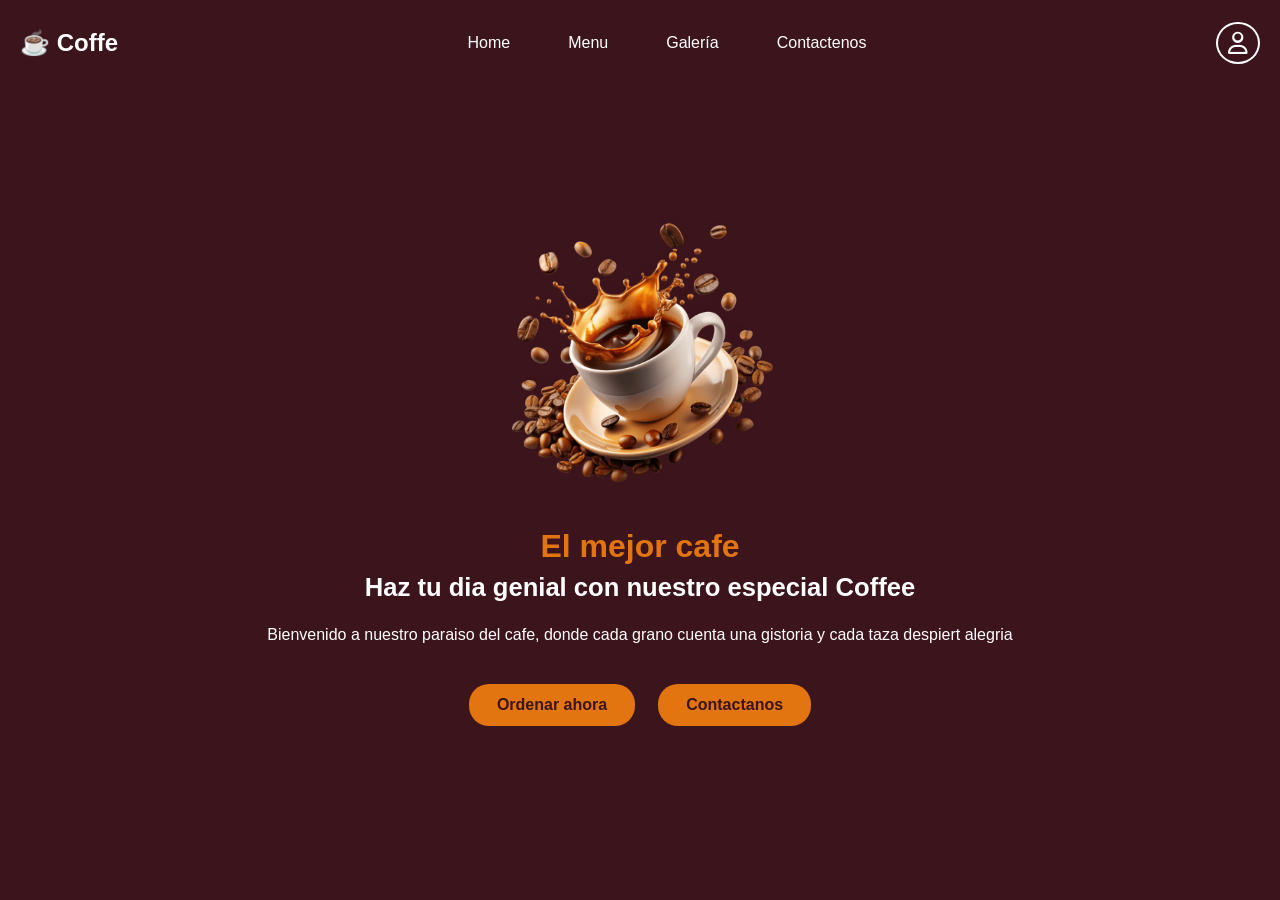
==== index.html @ c76b3e89 "forzar despliegue" ====
<!DOCTYPE html>
<html lang="es">
<head>
    <meta charset="UTF-8">
    <meta name="viewport" content="width=device-width, initial-scale=1.0">
    <link rel="stylesheet" href="css/index.css"> 
    <link rel="stylesheet" href="https://cdnjs.cloudflare.com/ajax/libs/font-awesome/6.5.0/css/all.min.css">
    <title>SITIO DE CAFE</title>
</head>
<body>

    <header>
        <nav class="navbar">

                <h2 class="nav-text">☕ Coffe</h2>
            </a>


            <input type="checkbox" id="menu-toggle" class="menu-toggle">


            <ul class="nav-menu">
                <li class="nav-item">
                    <a href="./index.html" class="nav-link">Home</a>
                </li>
                <li class="nav-item">
                    <a href="./menu.html" class="nav-link">Menu</a>
                </li>
                <li class="nav-item">
                    <a href="./galeria.html" class="nav-link">Galería</a>
                </li>
                <li class="nav-item">
                    <a href="./contactenos.html" class="nav-link">Contactenos</a>
                </li>
            </ul>



            <div class="nav-actions">
                <a href="./login.html" class="nav-login" title="Iniciar sesión">
                    <i class="fa-regular fa-user"></i>
                </a>

                <label for="menu-toggle" class="hamburger">
                    <span></span>
                    <span></span>
                    <span></span>
                </label>
            </div>
        </nav>

    </header>

    <main>
        <section class="hero-section">
            <div class="section-content">
                

                <div class="hero-details">
                    <h2 class="title">El mejor cafe</h2>
                    <h3 class="subtitle">
                        Haz tu dia genial con nuestro especial Coffee
                    </h3>
                    <p class="description">
                        Bienvenido a nuestro paraiso del cafe, donde cada
                        grano cuenta una gistoria y cada taza despiert alegria
                    </p>
                    <div class="buttons">
                        <a href="./menu.html" class="button order-now">Ordenar ahora</a>
                        <a href="./contactenos.html" class="button contact-us">Contactanos</a>
                    </div>
                </div>


                <div class="hero-image-wrapper">
                    <img src="../Cafecito/img/coffee-hero-section.png" 
                         class="hero-image">
                </div>

            </div>
        </section>
    </main>





</body>
</html>
---- css/index.css ----
*{
    margin: 0;
    padding: 0;
    box-sizing: border-box;
    font-family: 'Poppins', sans-serif;
}
button{ cursor: pointer; border:none; background: none;}
img {width: 100%;}
ul {list-style: none;}
a {text-decoration: none;}

header{
    position: fixed;
    width: 100%;
    z-index: 5;
    background-color: #3b141c;
}

header .navbar{
    display: flex;
    padding: 20px;
    align-items: center;
    justify-content: space-between;
}

.nav-text{
    color: white;
}

.navbar .nav-Logo .nav-text{
    color:white
}
.navbar .nav-menu{
    display: flex;
    gap: 10px;
}
.navbar .nav-menu .nav-link{
    padding: 10px 18px;
    color: white;
    font-size: large;
    border-radius: 20px;
    transition: 0.3s ease;
}
.navbar .nav-menu .nav-link:hover{
    color: #3b141c;
    background-color: #e2750f;
}
.nav-actions{
    display: flex;
    align-items: center;
    gap: 16px;

}
.nav-login{
    color: white;
    font-size: 1.4rem;
    padding: 8px 10px;
    border-radius: 50%;
border: 2px solid white;
display: flex;
align-items: center;
justify-content: center;
transition: 0.3s ease;
}
.nav-login:hover{
    color: #3b141c;
    background-color: #e2750f;
    border-color: #e2750f;
}
.menu-toggle{
    display: none;

}
.hamburger{
    display: none;
    flex-direction: column;
    gap: 5px;
    cursor: pointer;
    padding: 5px;

    
}
.hamburger span{
    display: block;
    width: 25px;
    height: 3px;
    background-color: white;
    border-radius: 3px;
    transition: transform 0.3 ease, opacity 0.3s ease;
}
.menu-toggle:checked ~ .nav-menu + .nav-actions .hamburger span:nth-child(1),
.menu-toggle:checked +.nav-menu + .nav-actions .hamburger span:nth-child(1){
    transform: translatey(8px) rotate(45deg);
}
.menu-toggle:checked ~ .nav-menu + .nav-actions .hamburger span:nth-child(2),
.menu-toggle:checked +.nav-menu + .nav-actions .hamburger span:nth-child(2){
  opacity:0;
}
.menu-toggle:checked ~ .nav-menu + .nav-actions .hamburger span:nth-child(3),
.menu-toggle:checked +.nav-menu + .nav-actions .hamburger span:nth-child(3){
  transform: translatey(-8px) rotate(-45deg);
}
.hero-section{
    background-color: #3b141c;
    min-height: 100vh;
}
.hero-section .section-content{
    display: flex;
    align-items: center;
    min-height: 100vh;
    color: white;
    justify-content: space-between;
    padding: 0 60px;
}
.hero-section .hero-details .title{
    color: #e2750f;
    font-size: 2.3rem;
    font-family:"Miniver" , sans-serif

}
.hero-section .hero-details .subtitle{
    margin-top: 8px;
    font-size: 2.3rem;
    max-width: 70%;

}
.hero-section .hero-details .description{
    font-size: 1.12re;
    max-width: 70%;
    margin:24px 0 40px;
}
.hero-section .hero-details .button{
    padding: 10px 26px;
    background-color: #e2750f;
    color: #3b141c;
    border-radius: 20px;
    border: 2px solid transparent;
    transition: 0.3s ease;
    font-weight: 600;
}
.hero-section .hero-details .buttons{
    display: flex;
    gap: 23px;

}
.hero-section .hero-details .button:hover{
    color: white;
}
.hero-section .hero-image-wrapper{
    max-width: 500px;
    margin-right: 30px;
}

.nav-link{
    padding: 10px 18px;
    color: white;
    border-radius: 20px;
    transition: 0.3s ease;
}
.nav-link:hover{
    color: #3b141c;
     background-color: #e2750f;
}

.hamburger{
    display: none;
}
@media (max-width: 768px) {
    .hamburger{
        display: flex;
    }
    .navbar .nav-menu{
      display: none;
      flex-direction: column;
      width: 100%;
    }
    .menu-toggle:checked + .nav-menu{
        display: flex;
    }
    .hero-section .section-content{
        flex-direction: column-reverse;
        text-align: center;
        padding: 100px 24px 60px;
    }
}

@media (max-width: 480px) {
    .hero-section .section-content {padding: 100px 40px 60px; gap: 30px;}
    .hero-section .hero-details .subtitle {font-size: 1.9rem; max-width: 90%; }
    .hero-section .hero-details .description{max-width: 90%; }
    .hero-section .hero-image-wrapper {max-width: 380px; margin-right: 0;}
}


@media (max-width: 768px) {
    
    header .navbar{
        padding: 14px 20px ;
        position: relative;
        flex-wrap: wrap;
    }

    .hamburger{
        display: flex;
    }
    .navbar .nav-menu{
        display: none;
        flex-direction: column;
        width: 100%;
        background-color: #3b141c;
        padding: 10px 0;

        order: 3;
    }
}

.menu-toggle:checked + .nav-menu{
    display: flex;
}

.navbar .nav-menu .nav-link{
    border-radius: 0;
    padding: 14px 24px;
    font-size: 1rem;
    width: 100%;
    display: block;
}

.hero-section .section-content{
    flex-direction: column-reverse;
    justify-content: center;
    padding: 100px 24px 60px;
    text-align: center;
    gap: 30px;
}

.hero-section .hero-details .title     {font-size: 2rem;}
    .hero-section .hero-details .subtitle  {font-size: 1.6rem; max-width: 100%;}
    .hero-section .hero-details .description{font-size: 1rem; max-width: 100%; }
    .hero-section .hero-details .buttons     { justify-content: center; flex-wrap: wrap;}
    .hero-section .hero-image-wrapper {max-width: 280px; margin-right: 0;}

@media (max-width: 480px) {
    .hero-section .hero-details .title    {font-size: 1.7rem;}
    .hero-section .hero-details .subtitle {font-size: 1.3rem; }
    .hero-section .hero-details .description{font-size: 0.95rem; margin: 18px 0 30px; }
    .hero-section .hero-details .button    { padding: 10px 20px; font-size: 0.95rem; width: 100%; text-align: center;}
    .hero-section .hero-details .buttons   {flex-direction: column; gap: 14px; width: 100%;}
    .hero-section .hero-image-wrapper {max-width: 220px; }
}
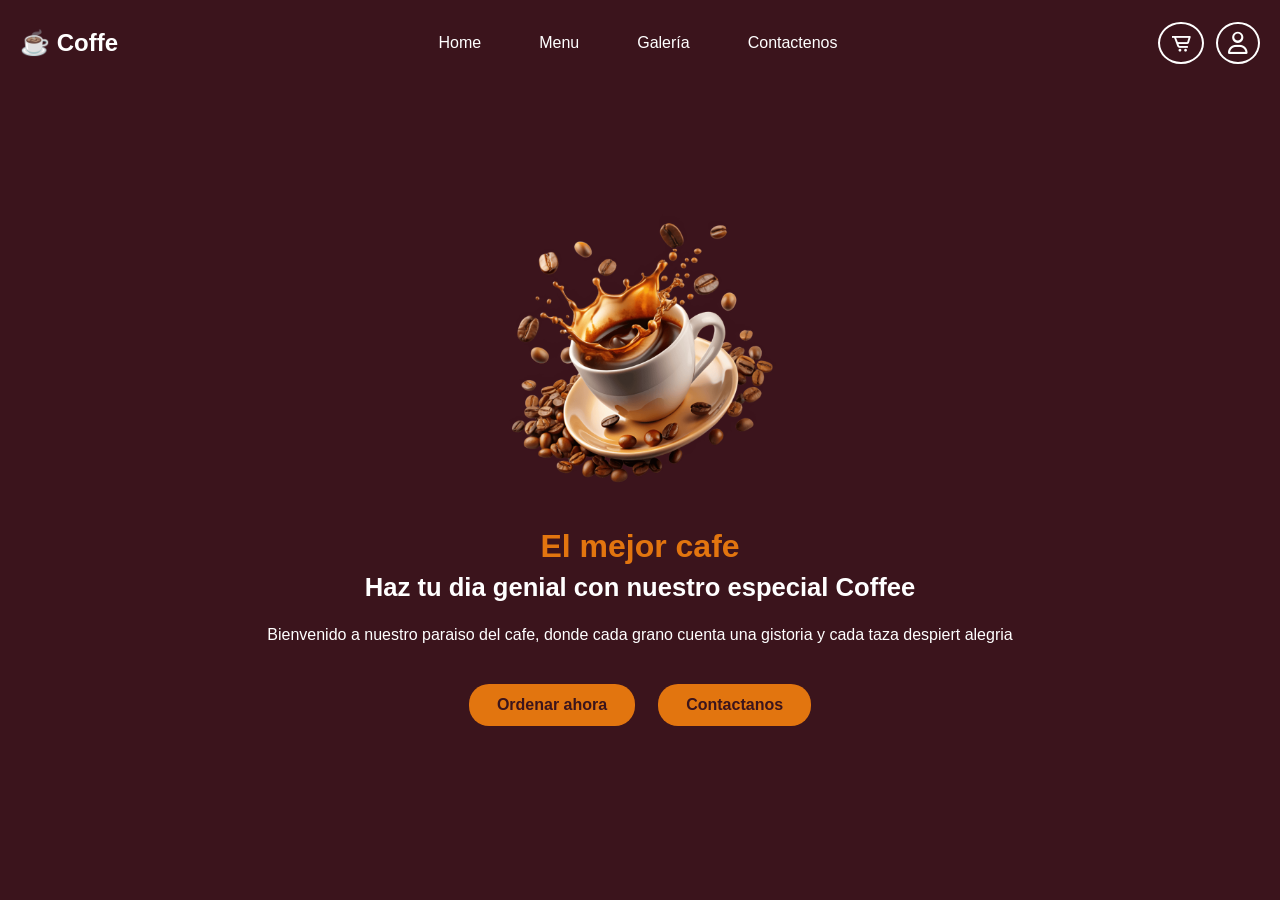
==== commit 3c20bbb8: "cambiar" ====
--- a/index.html
+++ b/index.html
@@ -5,6 +5,7 @@
     <meta name="viewport" content="width=device-width, initial-scale=1.0">
     <link rel="stylesheet" href="css/index.css"> 
     <link rel="stylesheet" href="https://cdnjs.cloudflare.com/ajax/libs/font-awesome/6.5.0/css/all.min.css">
+    <link rel="stylesheet" href='https://unpkg.com/boxicons@2.1.4/css/boxicons.min.css'>
     <title>SITIO DE CAFE</title>
 </head>
 <body>
@@ -36,7 +37,11 @@
 
 
 
-            <div class="nav-actions">
+            <div class="nav-compras">
+                <a href="compras.html" class="cart-icon" title="Comprar">
+                    <i class="bx bx-cart-alt"></i>
+                </a>
+                
                 <a href="./login.html" class="nav-login" title="Iniciar sesión">
                     <i class="fa-regular fa-user"></i>
                 </a>
@@ -73,7 +78,7 @@
 
 
                 <div class="hero-image-wrapper">
-                    <img src="../Cafecito/img/coffee-hero-section.png" 
+                    <img src="./img/coffee-hero-section.png" 
                          class="hero-image">
                 </div>
 
--- a/css/index.css
+++ b/css/index.css
@@ -45,28 +45,37 @@
     color: #3b141c;
     background-color: #e2750f;
 }
-.nav-actions{
+.nav-compras{
     display: flex;
     align-items: center;
-    gap: 16px;
-
-}
-.nav-login{
+    gap: 12px;
+
+}
+
+.cart-icon{
     color: white;
     font-size: 1.4rem;
     padding: 8px 10px;
     border-radius: 50%;
-border: 2px solid white;
+border: 2px solid rgb(255, 255, 255);
 display: flex;
 align-items: center;
 justify-content: center;
 transition: 0.3s ease;
 }
-.nav-login:hover{
-    color: #3b141c;
-    background-color: #e2750f;
-    border-color: #e2750f;
-}
+
+.nav-login{
+    color: white;
+    font-size: 1.4rem;
+    padding: 8px 10px;
+    border-radius: 50%;
+border: 2px solid rgb(255, 255, 255);
+display: flex;
+align-items: center;
+justify-content: center;
+transition: 0.3s ease;
+}
+
 .menu-toggle{
     display: none;
 
